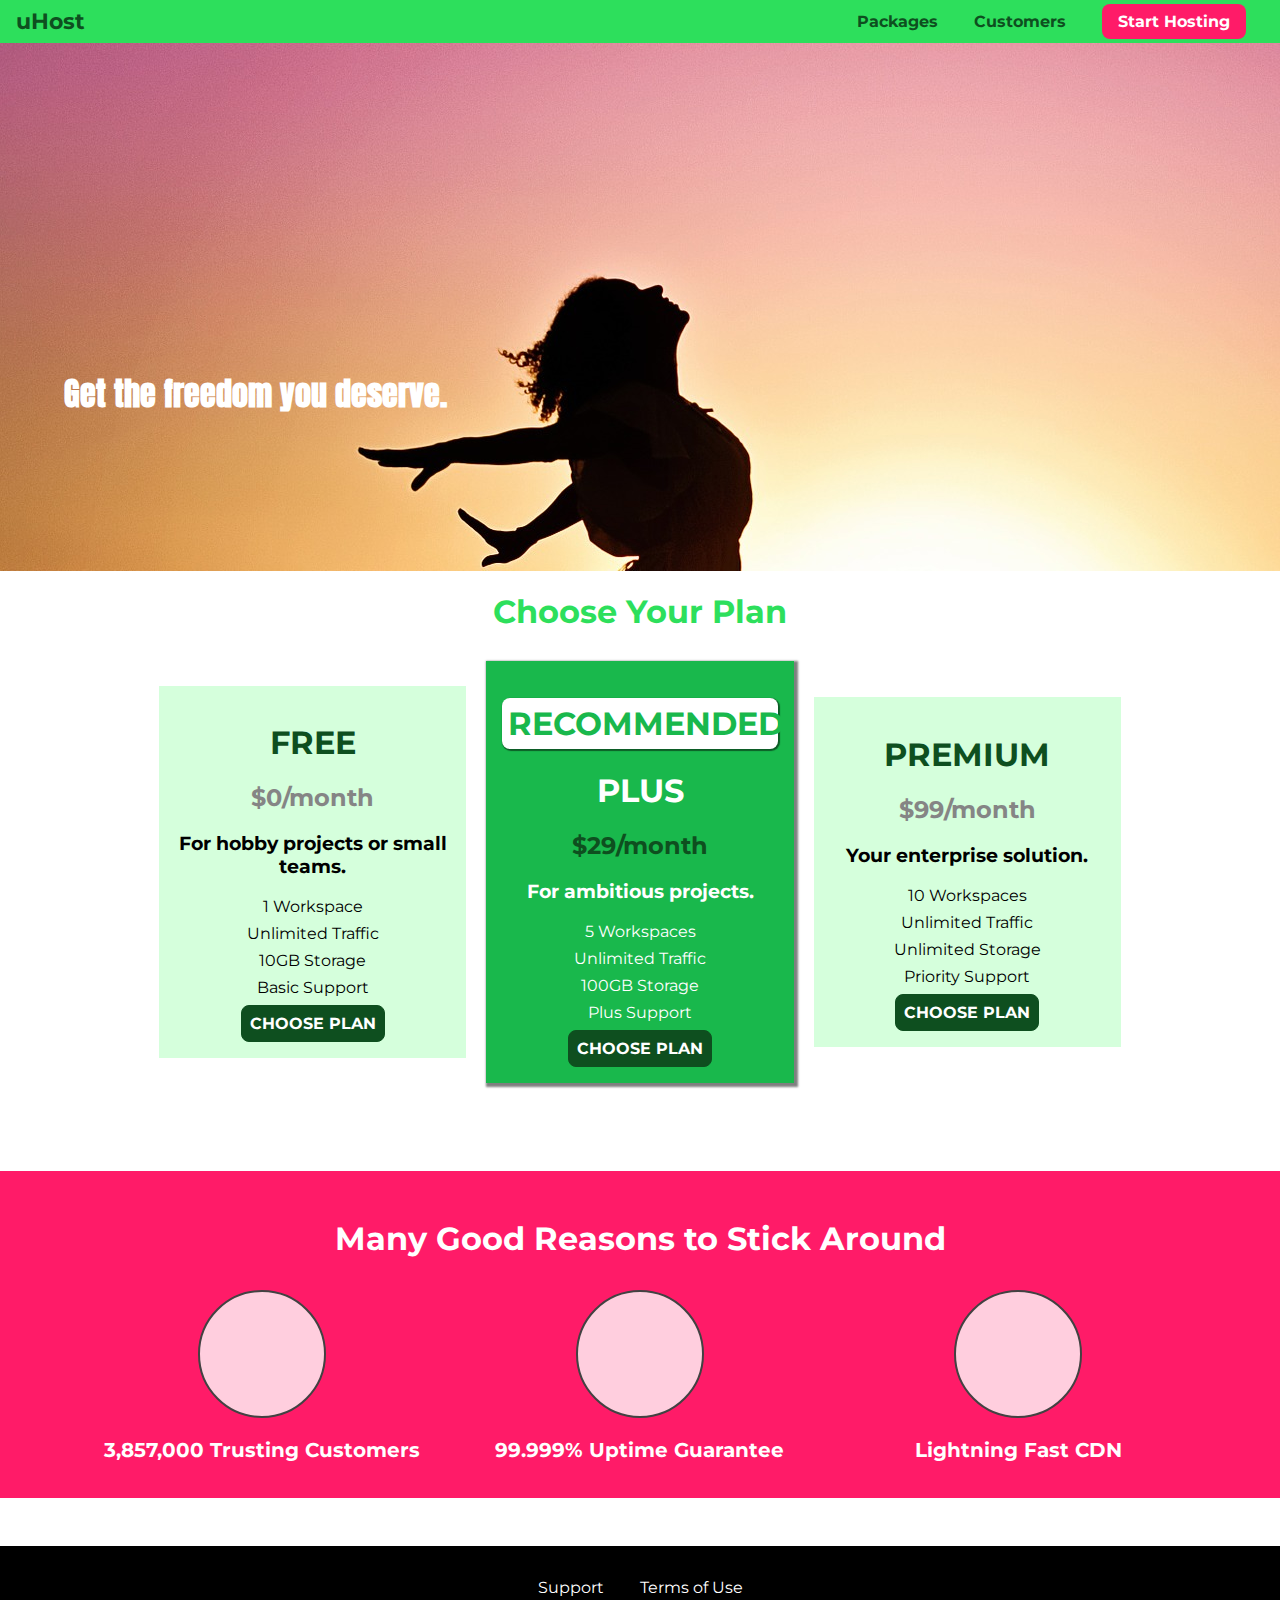
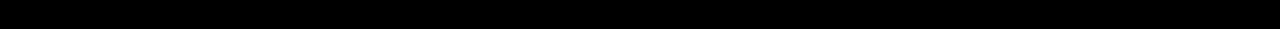
==== index.html @ 998835f2 "Initial Commit" ====
<!DOCTYPE html>
<html lang="en">

<head>
    <meta charset="UTF-8">
    <meta http-equiv="X-UA-Compatible" content="ie=edge">
    <title>uHost</title>
    <link rel="shortcut icon" href="favicon.png">
    <link href="https://fonts.googleapis.com/css?family=Anton" rel="stylesheet">
    <link href="https://fonts.googleapis.com/css?family=Montserrat:400,700" rel="stylesheet">
    <link rel="stylesheet" href="shared.css">
    <link rel="stylesheet" href="main.css">
</head>

<body>
    <header class="main-header">
        <div class="main-header-brand">
            <a href="index.html" class="main-header-brand__link">
                uHost
            </a>
        </div>
        <nav class="main-nav">
            <ul class="main-nav__items">
                <li class="main-nav__item">
                    <a href="packages/index.html" class="main-nav-item__link">Packages</a>
                </li>
                <li class="main-nav__item">
                    <a href="customers/index.html" class="main-nav-item__link">Customers</a>
                </li>
                <li class="main-nav__item main-nav__item--cta">
                    <a href="start-hosting/index.html" class="main-nav-item__link">Start Hosting</a>
                </li>
            </ul>
        </nav>
    </header>
    <main>
        <section id="product-overview">
            <h1>Get the freedom you deserve.</h1>
        </section>
        <section id="plans">
                <h1 class="section-title">Choose Your Plan</h1>
                <div class="plan-list">
                    <article class="plan">
                        <h1 class="plan__title">FREE</h1>
                        <h2 class="plan__price">$0/month</h2>
                        <h3>For hobby projects or small teams.</h3>
                        <ul class="plan__features">
                            <li>1 Workspace</li>
                            <li>Unlimited Traffic</li>
                            <li>10GB Storage</li>
                            <li>Basic Support</li>
                        </ul>
                        <div>
                            <button class="button">CHOOSE PLAN</button>
                        </div>
                    </article>
                    <article class="plan plan--highlighted">
                        <h1 class="plan__annotation">RECOMMENDED</h1>
                        <h1 class="plan__title">PLUS</h1>
                        <h2 class="plan__price">$29/month</h2>
                        <h3>For ambitious projects.</h3>
                        <ul class="plan__features">
                            <li>5 Workspaces</li>
                            <li>Unlimited Traffic</li>
                            <li>100GB Storage</li>
                            <li>Plus Support</li>
                        </ul>
                        <div>
                            <button class="button">CHOOSE PLAN</button>
                        </div>
                    </article>
                    <article class="plan">
                        <h1 class="plan__title">PREMIUM</h1>
                        <h2 class="plan__price">$99/month</h2>
                        <h3>Your enterprise solution.</h3>
                        <ul class="plan__features">
                            <li>10 Workspaces</li>
                            <li>Unlimited Traffic</li>
                            <li>Unlimited Storage</li>
                            <li>Priority Support</li>
                        </ul>
                        <div>
                            <button class="button">CHOOSE PLAN</button>
                        </div>
                    </article>
                </div>
        </section>
        <section id="key-features">
            <h1 class="section-title">Many Good Reasons to Stick Around</h1>
            <ul class="key-features__list">
                <li class="key-feature">
                    <div class="key-feature__image">

                    </div>
                    <p class="key-feature_description">3,857,000 Trusting Customers</p>
                </li>
                <li class="key-feature">
                    <div class="key-feature__image">

                    </div>
                    <p class="key-feature_description">99.999% Uptime Guarantee</p>
                </li>
                <li class="key-feature">
                    <div class="key-feature__image">

                    </div>
                    <p class="key-feature_description">Lightning Fast CDN</p>
                </li>
            </ul>
        </section>
    </main>
    <footer class="main-footer">
        <nav>
            <ul class="main-footer__links">
                <li class="main-footer__link">
                    <a href="#">Support</a>
                </li>
                <li class="main-footer__link">
                    <a href="#">Terms of Use</a>
                </li>
            </ul>
        </nav>
    </footer>
</body>

</html>
---- shared.css ----
* {
    box-sizing: border-box;
}
body {
    font-family: 'Montserrat', sans-serif;
    margin: 0px;
}

.main-header {
    width: 100%;
    padding: 8px 16px;
    background: #2ddf5c;
    position: fixed;
    top: 0;
    z-index: 1;
}

.main-nav__item {
    display: inline-block;
    margin: 0px 16px;
}

.main-nav-item__link {
    color: #0e4f1f;
    font-weight: bold;
    text-decoration: none;
    padding: 3px 0;
}

.main-nav-item__link:hover {
    color: #ffffff;
    border-bottom: 3px solid #ffffff;
}

.main-nav-item__link:active {
    color: #996969;
}

.main-nav__item--cta a {
    color: #ffffff;
    background: #ff1b68;
    padding: 8px 16px;
    border-radius: 8px;
}

.main-nav__item--cta a:hover {
    color: #ff1b68;
    background: #ffffff;
    padding: 8px 16px;
    border-radius: 8px;
    border: none;
}

.main-nav__items {
    padding: 0px;
    margin: 0px;
}

.main-header-brand {
    display: inline-block;
    vertical-align: middle;
}

.main-header-brand__link {
    color: #0e4f1f;
    text-decoration: none;
    font-weight: bold;
    font-size: 22px;
}

.main-nav{
    display: inline-block;
    text-align: right;
    width: calc(100% - 75px);
    vertical-align: middle;
}

.button {
    background: #0e4f1f;
    color: #ffffff;
    font: inherit;
    border: 1.5px solid #0e4f1f;
    padding: 8px;
    border-radius: 8px;
    font-weight: bold;
    cursor: pointer;
}

.plan__features,
.key-features__list,
.main-footer__links {
    list-style: none;
    padding: 0;
    margin: 0;
}

.button:hover,
.button:active {
    background: #ffffff;
    color: #0e4f1f;
}

.button:focus {
    outline: none;
}

.main-footer {
    background: #000000;
    padding: 32px;
    margin-top: 48px;
}

.main-footer__links {
    text-align: center;
}

.main-footer__link {
    display: inline-block;
    margin: 0 16px;
    /* width: calc(100% / 2 - 40px); */
}

.main-footer__link a {
    text-decoration: none;
    color: #ffffff;
}

.main-footer__link a:hover,
.main-footer__link a:active {
    color: #cccccc;
}
---- main.css ----
#product-overview {
    background: url("freedom.jpg");
    padding: 10px;
    height: 528px;
    margin-top: 43px;
    position: relative;
}

#product-overview h1 {
    color: #ffffff;
    font-family: 'Anton', sans-serif;
    position: absolute;
    bottom: 25%;
    left: 5%
}

.section-title {
    color: #2ddf5c;
    text-align: center;
}

.plan-list {
    width: 80%;
    margin: auto;
    text-align: center;
}

.plan {
    background: #d5ffdc;
    text-align: center;
    padding: 16px;
    margin: 8px;
    display: inline-block;
    width: 30%;
    vertical-align: middle;
}

.plan--highlighted {
    background: #19b84c;
    color: #ffffff;
    box-shadow: 2px 2px 2px 2px rgba(0, 0, 0, 0.5);
}

.plan__annotation {
    color: #19b84c;
    background: #ffffff;
    padding: 6px;
    box-shadow: 1px 1px 1px 1px rgba(0, 0, 0, 0.5);
    border-radius: 8px;
}

.plan__title {
    color: #0e4f1f;
}

.plan__price {
    color: #858585;
}

.plan--highlighted .plan__title {
    color: #ffffff;
}

.plan--highlighted .plan__price {
    color: #0e4f1f;
}

.plan__features li {
    margin: 8px 0;
}

#key-features {
    background: #ff1b68;
    margin-top: 80px;
    padding: 16px;
}

#key-features .section-title {
    color: #ffffff;
    margin: 32px;
}

.key-features__list {
    text-align: center;
}

.key-feature {
    display: inline-block;
    width: 30%;
    vertical-align: top;
}

.key-feature_description {
    text-align: center;
    color: #ffffff;
    font-size: 20px;
    font-weight: bold;
}

.key-feature__image {
    width: 128px;
    height: 128px;
    text-align: center;
    /* background: #ffffff; */
    background: #ffcede;
    border-radius: 50%;
    /* border: 2px solid #858585; */
    border: 2px solid #424242;
    margin: 0 auto;
}
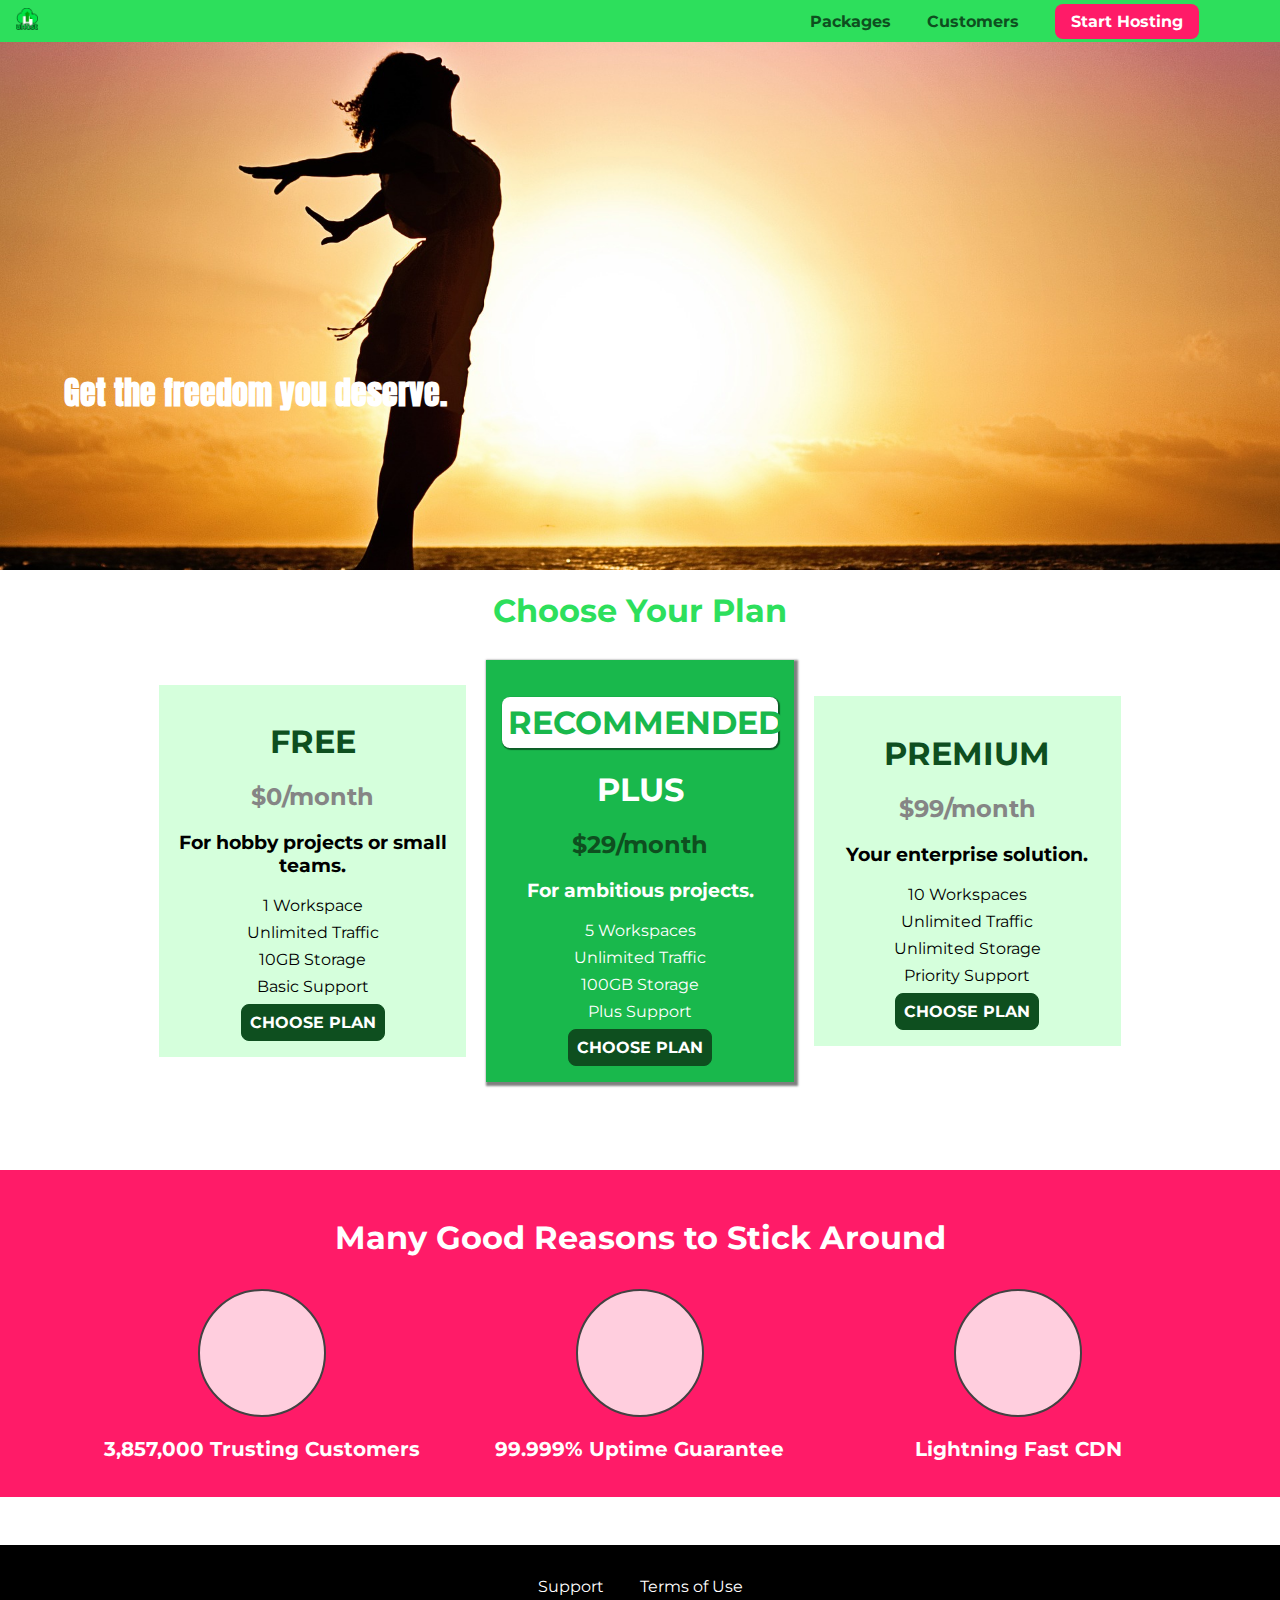
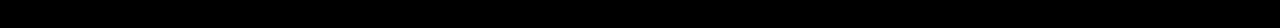
==== commit d08c4d97: "Adding Customers page" ====
--- a/index.html
+++ b/index.html
@@ -16,7 +16,7 @@
     <header class="main-header">
         <div class="main-header-brand">
             <a href="index.html" class="main-header-brand__link">
-                uHost
+                <img src="images/uhost-icon.png" alt="uHost - Your favorite hosting company"/>
             </a>
         </div>
         <nav class="main-nav">
--- a/shared.css
+++ b/shared.css
@@ -66,6 +66,12 @@
     text-decoration: none;
     font-weight: bold;
     font-size: 22px;
+    height: 22px;
+    display: inline-block;
+}
+
+.main-header-brand__link img {
+    height: 100%;
 }
 
 .main-nav{
--- a/main.css
+++ b/main.css
@@ -1,8 +1,8 @@
 #product-overview {
-    background: url("freedom.jpg");
+    background: url("images/freedom.jpg") left 10% bottom 55%/cover no-repeat border-box;
     padding: 10px;
     height: 528px;
-    margin-top: 43px;
+    margin-top: 42px;
     position: relative;
 }
 
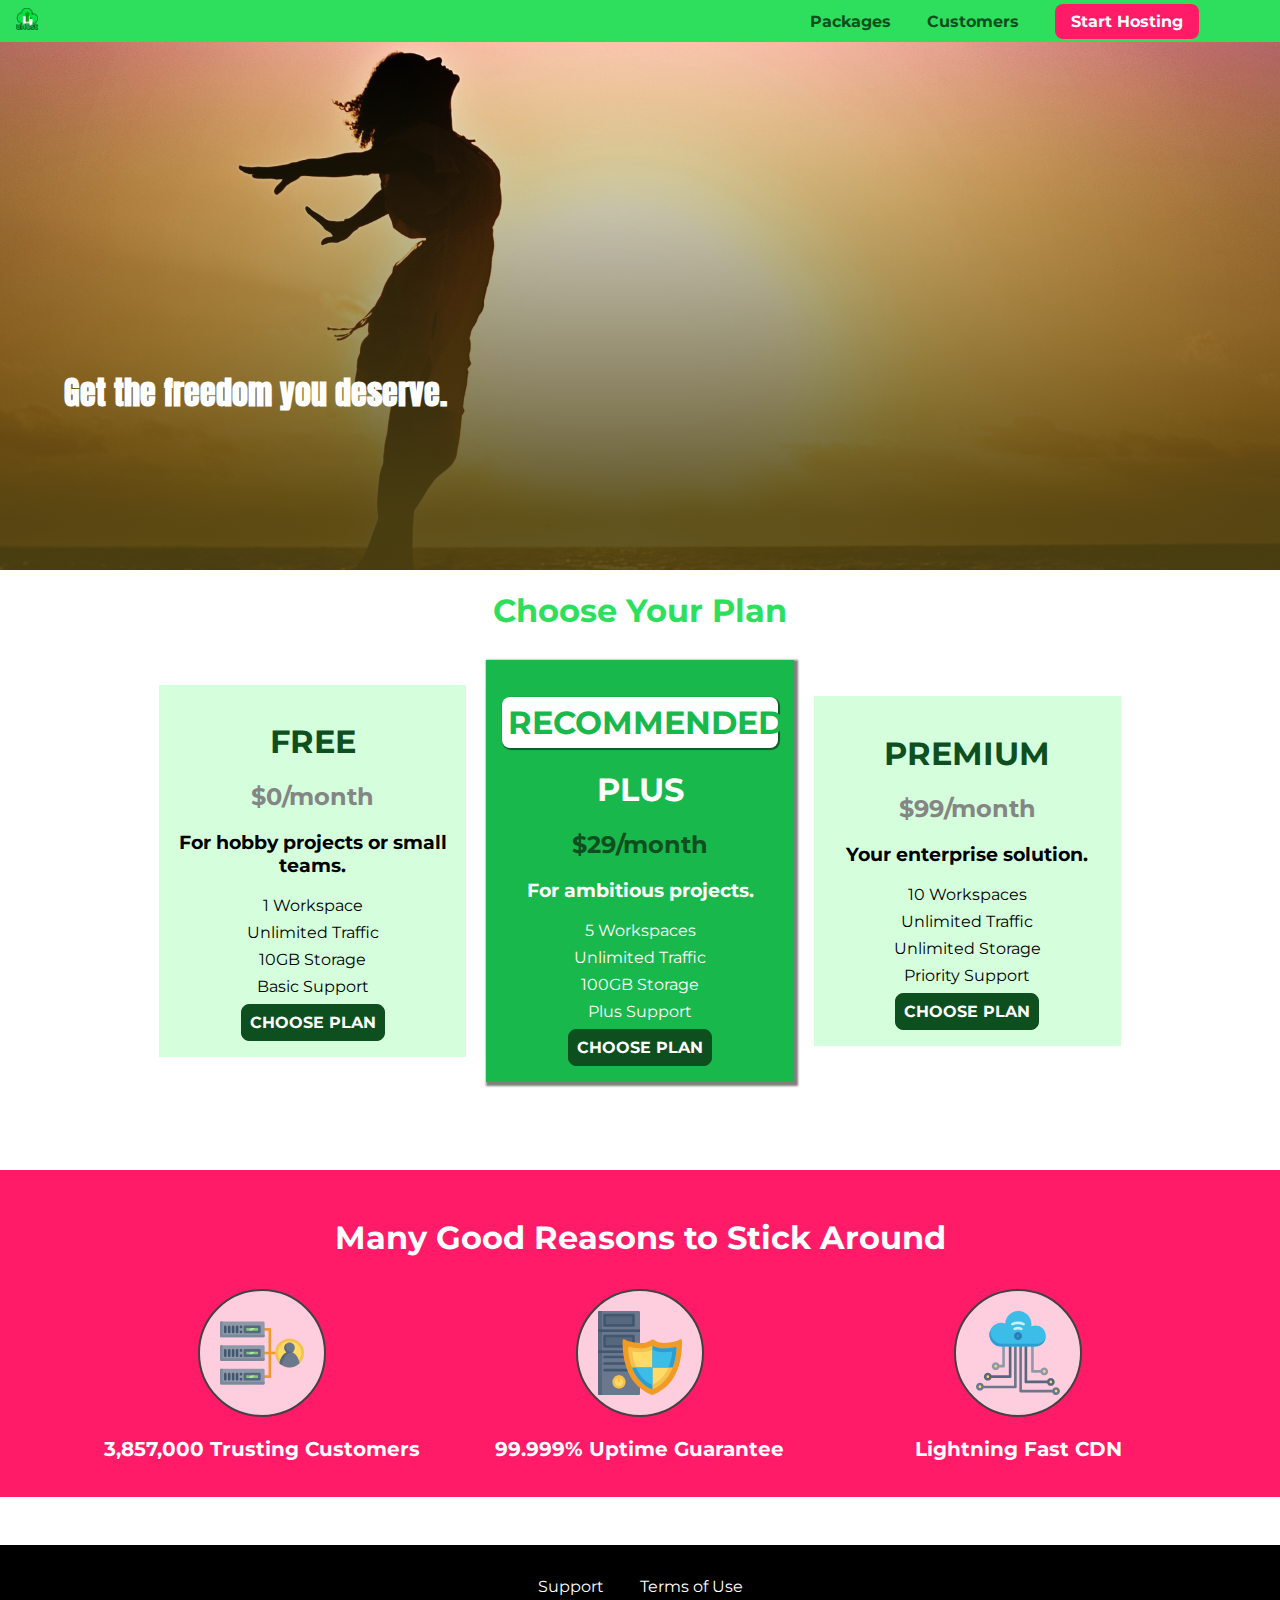
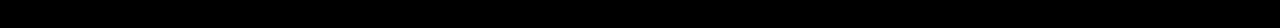
==== commit 9cc6bf10: "Adding gradients, filters & SVG" ====
--- a/index.html
+++ b/index.html
@@ -90,19 +90,184 @@
             <ul class="key-features__list">
                 <li class="key-feature">
                     <div class="key-feature__image">
-
+                        <svg viewBox="0 0 512 512">
+                            <path style="fill:#F09B24;" d="M344,248h-32V112c0-4.418-3.582-8-8-8h-40c-4.418,0-8,3.582-8,8s3.582,8,8,8h32v128h-32  c-4.418,0-8,3.582-8,8s3.582,8,8,8h32v128h-32c-4.418,0-8,3.582-8,8s3.582,8,8,8h40c4.418,0,8-3.582,8-8V264h32c4.418,0,8-3.582,8-8  S348.418,248,344,248z"
+                            />
+                            <path style="fill:#8E9AA9;" d="M264,64H8c-4.418,0-8,3.582-8,8v80c0,4.418,3.582,8,8,8h256c4.418,0,8-3.582,8-8V72  C272,67.582,268.418,64,264,64z"
+                            />
+                            <path style="fill:#7C899B;" d="M24,144c-4.418,0-8-3.582-8-8V64H8c-4.418,0-8,3.582-8,8v80c0,4.418,3.582,8,8,8h256  c4.418,0,8-3.582,8-8v-8H24z"
+                            />
+                            <rect x="152" y="96" style="fill:#B8E3A8;" width="88" height="32" />
+                            <g>
+                                <polygon style="fill:#7EC97D;" points="152,96 152,128 166,128 198,96  " />
+                                <polygon style="fill:#7EC97D;" points="220,96 188,128 240,128 240,96  " />
+                            </g>
+                            <path style="fill:#56677E;" d="M240,136h-88c-4.418,0-8-3.582-8-8V96c0-4.418,3.582-8,8-8h88c4.418,0,8,3.582,8,8v32  C248,132.418,244.418,136,240,136z M160,120h72v-16h-72V120z"
+                            />
+                            <g>
+                                <path style="fill:#435670;" d="M32,136c-4.418,0-8-3.582-8-8V96c0-4.418,3.582-8,8-8s8,3.582,8,8v32C40,132.418,36.418,136,32,136z   "
+                                />
+                                <path style="fill:#435670;" d="M56,136c-4.418,0-8-3.582-8-8V96c0-4.418,3.582-8,8-8s8,3.582,8,8v32C64,132.418,60.418,136,56,136z   "
+                                />
+                                <path style="fill:#435670;" d="M80,136c-4.418,0-8-3.582-8-8V96c0-4.418,3.582-8,8-8s8,3.582,8,8v32C88,132.418,84.418,136,80,136z   "
+                                />
+                                <path style="fill:#435670;" d="M104,136c-4.418,0-8-3.582-8-8V96c0-4.418,3.582-8,8-8s8,3.582,8,8v32   C112,132.418,108.418,136,104,136z"
+                                />
+                                <path style="fill:#435670;" d="M128,105c-4.418,0-8-3.582-8-8v-1c0-4.418,3.582-8,8-8s8,3.582,8,8v1   C136,101.418,132.418,105,128,105z"
+                                />
+                                <path style="fill:#435670;" d="M128,136c-4.418,0-8-3.582-8-8v-1c0-4.418,3.582-8,8-8s8,3.582,8,8v1   C136,132.418,132.418,136,128,136z"
+                                />
+                            </g>
+                            <path style="fill:#8E9AA9;" d="M264,208H8c-4.418,0-8,3.582-8,8v80c0,4.418,3.582,8,8,8h256c4.418,0,8-3.582,8-8v-80  C272,211.582,268.418,208,264,208z"
+                            />
+                            <path style="fill:#7C899B;" d="M24,288c-4.418,0-8-3.582-8-8v-72H8c-4.418,0-8,3.582-8,8v80c0,4.418,3.582,8,8,8h256  c4.418,0,8-3.582,8-8v-8H24z"
+                            />
+                            <rect x="152" y="240" style="fill:#B8E3A8;" width="88" height="32" />
+                            <g>
+                                <polygon style="fill:#7EC97D;" points="152,240 152,272 166,272 198,240  " />
+                                <polygon style="fill:#7EC97D;" points="220,240 188,272 240,272 240,240  " />
+                            </g>
+                            <path style="fill:#56677E;" d="M240,280h-88c-4.418,0-8-3.582-8-8v-32c0-4.418,3.582-8,8-8h88c4.418,0,8,3.582,8,8v32  C248,276.418,244.418,280,240,280z M160,264h72v-16h-72V264z"
+                            />
+                            <g>
+                                <path style="fill:#435670;" d="M32,280c-4.418,0-8-3.582-8-8v-32c0-4.418,3.582-8,8-8s8,3.582,8,8v32C40,276.418,36.418,280,32,280   z"
+                                />
+                                <path style="fill:#435670;" d="M56,280c-4.418,0-8-3.582-8-8v-32c0-4.418,3.582-8,8-8s8,3.582,8,8v32C64,276.418,60.418,280,56,280   z"
+                                />
+                                <path style="fill:#435670;" d="M80,280c-4.418,0-8-3.582-8-8v-32c0-4.418,3.582-8,8-8s8,3.582,8,8v32C88,276.418,84.418,280,80,280   z"
+                                />
+                                <path style="fill:#435670;" d="M104,280c-4.418,0-8-3.582-8-8v-32c0-4.418,3.582-8,8-8s8,3.582,8,8v32   C112,276.418,108.418,280,104,280z"
+                                />
+                                <path style="fill:#435670;" d="M128,249c-4.418,0-8-3.582-8-8v-1c0-4.418,3.582-8,8-8s8,3.582,8,8v1   C136,245.418,132.418,249,128,249z"
+                                />
+                                <path style="fill:#435670;" d="M128,280c-4.418,0-8-3.582-8-8v-1c0-4.418,3.582-8,8-8s8,3.582,8,8v1   C136,276.418,132.418,280,128,280z"
+                                />
+                            </g>
+                            <path style="fill:#8E9AA9;" d="M264,352H8c-4.418,0-8,3.582-8,8v80c0,4.418,3.582,8,8,8h256c4.418,0,8-3.582,8-8v-80  C272,355.582,268.418,352,264,352z"
+                            />
+                            <path style="fill:#7C899B;" d="M24,432c-4.418,0-8-3.582-8-8v-72H8c-4.418,0-8,3.582-8,8v80c0,4.418,3.582,8,8,8h256  c4.418,0,8-3.582,8-8v-8H24z"
+                            />
+                            <rect x="152" y="384" style="fill:#B8E3A8;" width="88" height="32" />
+                            <g>
+                                <polygon style="fill:#7EC97D;" points="152,384 152,416 166,416 198,384  " />
+                                <polygon style="fill:#7EC97D;" points="220,384 188,416 240,416 240,384  " />
+                            </g>
+                            <path style="fill:#56677E;" d="M240,424h-88c-4.418,0-8-3.582-8-8v-32c0-4.418,3.582-8,8-8h88c4.418,0,8,3.582,8,8v32  C248,420.418,244.418,424,240,424z M160,408h72v-16h-72V408z"
+                            />
+                            <g>
+                                <path style="fill:#435670;" d="M32,424c-4.418,0-8-3.582-8-8v-32c0-4.418,3.582-8,8-8s8,3.582,8,8v32C40,420.418,36.418,424,32,424   z"
+                                />
+                                <path style="fill:#435670;" d="M56,424c-4.418,0-8-3.582-8-8v-32c0-4.418,3.582-8,8-8s8,3.582,8,8v32C64,420.418,60.418,424,56,424   z"
+                                />
+                                <path style="fill:#435670;" d="M80,424c-4.418,0-8-3.582-8-8v-32c0-4.418,3.582-8,8-8s8,3.582,8,8v32C88,420.418,84.418,424,80,424   z"
+                                />
+                                <path style="fill:#435670;" d="M104,424c-4.418,0-8-3.582-8-8v-32c0-4.418,3.582-8,8-8s8,3.582,8,8v32   C112,420.418,108.418,424,104,424z"
+                                />
+                                <path style="fill:#435670;" d="M128,393c-4.418,0-8-3.582-8-8v-1c0-4.418,3.582-8,8-8s8,3.582,8,8v1   C136,389.418,132.418,393,128,393z"
+                                />
+                                <path style="fill:#435670;" d="M128,424c-4.418,0-8-3.582-8-8v-1c0-4.418,3.582-8,8-8s8,3.582,8,8v1   C136,420.418,132.418,424,128,424z"
+                                />
+                            </g>
+                            <path style="fill:#F7C14D;" d="M424,168c-48.523,0-88,39.477-88,88s39.477,88,88,88s88-39.477,88-88S472.523,168,424,168z" />
+                            <path style="fill:#FFDB66;" d="M424,184c-39.701,0-72,32.299-72,72s32.299,72,72,72s72-32.299,72-72S463.701,184,424,184z" />
+                            <path style="fill:#69788D;" d="M484.893,314.16C476.393,274.588,451.922,248,424,248s-52.393,26.588-60.893,66.16  c-0.605,2.82,0.354,5.749,2.511,7.664C381.731,336.124,402.465,344,424,344s42.269-7.876,58.381-22.176  C484.539,319.909,485.498,316.98,484.893,314.16z"
+                            />
+                            <path style="fill:#56677E;" d="M434.053,249.171C430.768,248.403,427.411,248,424,248c-27.922,0-52.393,26.588-60.893,66.16  c-0.605,2.82,0.354,5.749,2.511,7.664c3.383,3.002,6.979,5.703,10.734,8.125C384.904,286.243,407.373,255.378,434.053,249.171z"
+                            />
+                            <path style="fill:#69788D;" d="M424,192c-17.645,0-32,14.355-32,32s14.355,32,32,32s32-14.355,32-32S441.645,192,424,192z" />
+                            <path style="fill:#56677E;" d="M432,248c-17.645,0-32-14.355-32-32c0-6.783,2.128-13.076,5.742-18.258  C397.444,203.53,392,213.138,392,224c0,17.645,14.355,32,32,32c10.862,0,20.471-5.444,26.258-13.742  C445.076,245.872,438.783,248,432,248z"
+                            />
+
+                        </svg>
                     </div>
                     <p class="key-feature_description">3,857,000 Trusting Customers</p>
                 </li>
                 <li class="key-feature">
                     <div class="key-feature__image">
-
+                        <svg viewBox="0 0 512 512">
+                            <path style="fill:#69788D;" d="M248,0H8C3.582,0,0,3.582,0,8v496c0,4.418,3.582,8,8,8h240c4.418,0,8-3.582,8-8V8  C256,3.582,252.418,0,248,0z"
+                            />
+                            <path style="fill:#56677E;" d="M24,504V8c0-4.418,3.582-8,8-8H8C3.582,0,0,3.582,0,8v496c0,4.418,3.582,8,8,8h24  C27.582,512,24,508.418,24,504z"
+                            />
+                            <g>
+                                <rect x="0" y="112" style="fill:#435670;" width="256" height="16" />
+                                <rect x="0" y="240" style="fill:#435670;" width="256" height="16" />
+                            </g>
+                            <path style="fill:#F7C14D;" d="M128,392c-22.056,0-40,17.944-40,40s17.944,40,40,40s40-17.944,40-40S150.056,392,128,392z" />
+                            <path style="fill:#FFDB66;" d="M128,408c-13.233,0-24,10.767-24,24s10.767,24,24,24s24-10.767,24-24S141.233,408,128,408z" />
+                            <path style="fill:#F7C14D;" d="M128,392c-2.739,0-5.414,0.278-8,0.805V424c0,4.418,3.582,8,8,8c4.418,0,8-3.582,8-8v-31.195  C133.414,392.278,130.739,392,128,392z"
+                            />
+                            <g>
+                                <path style="fill:#435670;" d="M216,288H40c-4.418,0-8-3.582-8-8s3.582-8,8-8h176c4.418,0,8,3.582,8,8S220.418,288,216,288z"
+                                />
+                                <path style="fill:#435670;" d="M216,328H40c-4.418,0-8-3.582-8-8s3.582-8,8-8h176c4.418,0,8,3.582,8,8S220.418,328,216,328z"
+                                />
+                                <path style="fill:#435670;" d="M216,368H40c-4.418,0-8-3.582-8-8s3.582-8,8-8h176c4.418,0,8,3.582,8,8S220.418,368,216,368z"
+                                />
+                                <path style="fill:#435670;" d="M216,16H40c-4.418,0-8,3.582-8,8v64c0,4.418,3.582,8,8,8h176c4.418,0,8-3.582,8-8V24   C224,19.582,220.418,16,216,16z"
+                                />
+                            </g>
+                            <rect x="48" y="32" style="fill:#56677E;" width="160" height="48" />
+                            <path style="fill:#435670;" d="M216,144H40c-4.418,0-8,3.582-8,8v64c0,4.418,3.582,8,8,8h176c4.418,0,8-3.582,8-8v-64  C224,147.582,220.418,144,216,144z"
+                            />
+                            <rect x="48" y="160" style="fill:#56677E;" width="160" height="48" />
+                            <path style="fill:#F09B24;" d="M511.747,180.237c-0.194-6.537-8.107-10.107-13.135-5.894c-5.6,4.693-42.904,21.282-98.514,21.282  c-33.45,0-64.625-20.999-64.929-21.206c-2.9-1.991-6.764-1.85-9.512,0.346c-2.677,2.135-27.201,20.86-63.793,20.86  c-55.607,0-92.914-16.589-98.515-21.282c-5.028-4.211-12.941-0.645-13.135,5.894c-1.634,54.834,4.655,105.941,18.693,151.903  c12.096,39.604,29.759,74.047,52.497,102.373c27.538,34.304,62.743,59.882,104.66,76.045c3.069,1.918,6.757,1.921,9.83,0  c41.917-16.163,77.122-41.741,104.66-76.045c22.738-28.326,40.401-62.77,52.497-102.373  C507.092,286.179,513.381,235.071,511.747,180.237z"
+                            />
+                            <path style="fill:#F7C14D;" d="M476.21,221.226c-1.953-1.631-4.568-2.235-7.036-1.628c-21.686,5.327-44.926,8.028-69.075,8.028  c-25.926,0-49.633-8.975-64.955-16.504c-2.307-1.134-5.016-1.091-7.284,0.116c-14.059,7.477-36.919,16.388-65.994,16.388  c-24.153,0-47.394-2.701-69.075-8.028c-5.155-1.268-10.221,2.966-9.894,8.261c2.077,33.693,7.668,65.635,16.616,94.935  c22.774,74.565,66.139,126.334,128.888,153.868c2.032,0.891,4.397,0.891,6.43,0c61.777-27.107,104.716-78.876,127.62-153.868  c8.948-29.3,14.539-61.241,16.616-94.935C479.224,225.319,478.163,222.856,476.21,221.226z"
+                            />
+                            <path style="fill:#FFDB66;" d="M331.609,451.727c-52.604-25.289-89.304-70.987-109.144-135.944  c-6.532-21.39-11.162-44.336-13.82-68.447c17.133,2.852,34.952,4.291,53.22,4.291c29.394,0,53.376-7.793,69.978-15.561  c17.44,7.736,41.656,15.561,68.256,15.561c18.267,0,36.085-1.439,53.219-4.291c-2.659,24.112-7.288,47.06-13.82,68.448  C419.545,381.108,383.27,426.805,331.609,451.727z"
+                            />
+                            <g>
+                                <path style="fill:#2C9DD4;" d="M479.066,227.858c0.157-2.539-0.903-5.002-2.856-6.633s-4.568-2.235-7.036-1.628   c-21.686,5.327-44.926,8.028-69.075,8.028c-25.926,0-49.633-8.975-64.955-16.504c-1.057-0.52-2.2-0.78-3.345-0.806l-0.072,133.351   h123.601c2.556-6.746,4.933-13.702,7.123-20.874C471.398,293.493,476.989,261.552,479.066,227.858z"
+                                />
+                                <path style="fill:#2C9DD4;" d="M206.658,343.667c24.153,63.42,65.028,108.108,121.743,132.995c1.031,0.452,2.147,0.673,3.263,0.666   l0.063-133.661H206.658z"
+                                />
+                            </g>
+                            <g>
+                                <path style="fill:#3CBDE8;" d="M439.497,315.783c6.532-21.389,11.161-44.336,13.82-68.448c-17.134,2.852-34.952,4.291-53.219,4.291   c-26.6,0-50.815-7.824-68.256-15.561l-0.116,107.601h97.758C433.179,334.807,436.524,325.518,439.497,315.783z"
+                                />
+                                <path style="fill:#3CBDE8;" d="M232.523,343.667c21.144,50.298,54.363,86.56,99.087,108.06l0.117-108.06H232.523z" />
+                            </g>
+                        </svg>
                     </div>
                     <p class="key-feature_description">99.999% Uptime Guarantee</p>
                 </li>
                 <li class="key-feature">
                     <div class="key-feature__image">
-
+                        <svg viewBox="0 0 512 512">
+                            <path style="fill:#8E9AA9;" d="M168,200c-4.418,0-8,3.582-8,8v120h-17.376c-3.302-9.311-12.194-16-22.624-16  c-13.234,0-24,10.767-24,24s10.766,24,24,24c10.429,0,19.321-6.689,22.624-16H168c4.418,0,8-3.582,8-8V208  C176,203.582,172.418,200,168,200z"
+                            />
+                            <path style="fill:#FFDB66;" d="M120,328c-4.411,0-8,3.589-8,8s3.589,8,8,8s8-3.589,8-8S124.411,328,120,328z" />
+                            <path style="fill:#56677E;" d="M208,200c-4.418,0-8,3.582-8,8v184H94.624C91.322,382.689,82.43,376,72,376  c-13.234,0-24,10.767-24,24s10.766,24,24,24c10.429,0,19.321-6.689,22.624-16H208c4.418,0,8-3.582,8-8V208  C216,203.582,212.418,200,208,200z"
+                            />
+                            <path style="fill:#FFDB66;" d="M72,392c-4.411,0-8,3.589-8,8s3.589,8,8,8s8-3.589,8-8S76.411,392,72,392z" />
+                            <path style="fill:#69788D;" d="M240,208c-4.418,0-8,3.582-8,8v239H47.24c-2.671-10.34-12.078-18-23.24-18c-13.234,0-24,10.767-24,24  s10.766,24,24,24c9.666,0,18.009-5.747,21.809-14H240c4.418,0,8-3.582,8-8V216C248,211.582,244.418,208,240,208z"
+                            />
+                            <path style="fill:#FFDB66;" d="M24,453c-4.411,0-8,3.589-8,8s3.589,8,8,8s8-3.589,8-8S28.411,453,24,453z" />
+                            <path style="fill:#69788D;" d="M488,464c-10.429,0-19.321,6.689-22.624,16H280V208c0-4.418-3.582-8-8-8s-8,3.582-8,8v280  c0,4.418,3.582,8,8,8h193.376c3.302,9.311,12.194,16,22.624,16c13.234,0,24-10.767,24-24S501.234,464,488,464z"
+                            />
+                            <path style="fill:#FFDB66;" d="M488,480c-4.411,0-8,3.589-8,8s3.589,8,8,8s8-3.589,8-8S492.411,480,488,480z" />
+                            <path style="fill:#56677E;" d="M456,408c-10.429,0-19.321,6.689-22.624,16H312V208c0-4.418-3.582-8-8-8s-8,3.582-8,8v224  c0,4.418,3.582,8,8,8h129.376c3.302,9.311,12.194,16,22.624,16c13.234,0,24-10.767,24-24S469.234,408,456,408z"
+                            />
+                            <path style="fill:#FFDB66;" d="M456,424c-4.411,0-8,3.589-8,8s3.589,8,8,8s8-3.589,8-8S460.411,424,456,424z" />
+                            <path style="fill:#8E9AA9;" d="M416,344c-10.429,0-19.321,6.689-22.624,16H352V208c0-4.418-3.582-8-8-8s-8,3.582-8,8v160  c0,4.418,3.582,8,8,8h49.376c3.302,9.311,12.194,16,22.624,16c13.234,0,24-10.767,24-24S429.234,344,416,344z"
+                            />
+                            <path style="fill:#FFDB66;" d="M416,360c-4.411,0-8,3.589-8,8s3.589,8,8,8s8-3.589,8-8S420.411,360,416,360z" />
+                            <path style="fill:#3CBDE8;" d="M362,88c-8.741,0-17.231,1.751-25.06,5.085C337.646,88.797,338,84.43,338,80  c0-44.112-35.888-80-80-80c-42.823,0-77.895,33.816-79.909,76.149C170.393,73.415,162.244,72,154,72c-39.701,0-72,32.299-72,72  s32.299,72,72,72h208c35.29,0,64-28.71,64-64S397.29,88,362,88z"
+                            />
+                            <path style="fill:#2C9DD4;" d="M368,200H160c-39.701,0-72-32.299-72-72c0-5.863,0.721-11.559,2.05-17.019  C84.918,120.88,82,132.102,82,144c0,39.701,32.299,72,72,72h208c30.389,0,55.88-21.296,62.379-49.743  C413.565,186.327,392.352,200,368,200z"
+                            />
+                            <path style="fill:#2A7DB5;" d="M256,128c-13.234,0-24,10.767-24,24s10.766,24,24,24c13.233,0,24-10.767,24-24S269.233,128,256,128z"
+                            />
+                            <path style="fill:#2C9DD4;" d="M256,144c-4.411,0-8,3.589-8,8s3.589,8,8,8c4.411,0,8-3.589,8-8S260.411,144,256,144z" />
+                            <g>
+                                <path style="fill:#C5F1FA;" d="M221.755,87.695c-2.994,0-5.864-1.688-7.233-4.572c-1.894-3.991-0.194-8.763,3.798-10.657   C230.157,66.849,242.834,64,256,64c13.166,0,25.844,2.849,37.68,8.466c3.992,1.895,5.692,6.666,3.798,10.657   s-6.666,5.692-10.657,3.798C277.144,82.328,266.774,80,256,80c-10.774,0-21.144,2.328-30.821,6.921   C224.072,87.446,222.904,87.695,221.755,87.695z"
+                                />
+                                <path style="fill:#C5F1FA;" d="M276.545,116.618c-1.148,0-2.316-0.249-3.424-0.774C267.745,113.293,261.985,112,256,112   c-5.985,0-11.745,1.293-17.121,3.844c-3.991,1.895-8.763,0.192-10.657-3.798c-1.894-3.992-0.193-8.764,3.798-10.657   C239.557,97.813,247.625,96,256,96c8.376,0,16.444,1.813,23.98,5.389c3.991,1.894,5.692,6.665,3.798,10.657   C282.41,114.93,279.539,116.618,276.545,116.618z"
+                                />
+                            </g>
+
+                        </svg>
                     </div>
                     <p class="key-feature_description">Lightning Fast CDN</p>
                 </li>
--- a/main.css
+++ b/main.css
@@ -1,5 +1,5 @@
 #product-overview {
-    background: url("images/freedom.jpg") left 10% bottom 55%/cover no-repeat border-box;
+    background: linear-gradient(to top, rgba(80, 68, 18, 0.9) 10%, transparent), url("images/freedom.jpg") left 10% bottom 55%/cover no-repeat border-box, #ff1b68;
     padding: 10px;
     height: 528px;
     margin-top: 42px;
@@ -107,4 +107,5 @@
     /* border: 2px solid #858585; */
     border: 2px solid #424242;
     margin: 0 auto;
+    padding: 20px;
 }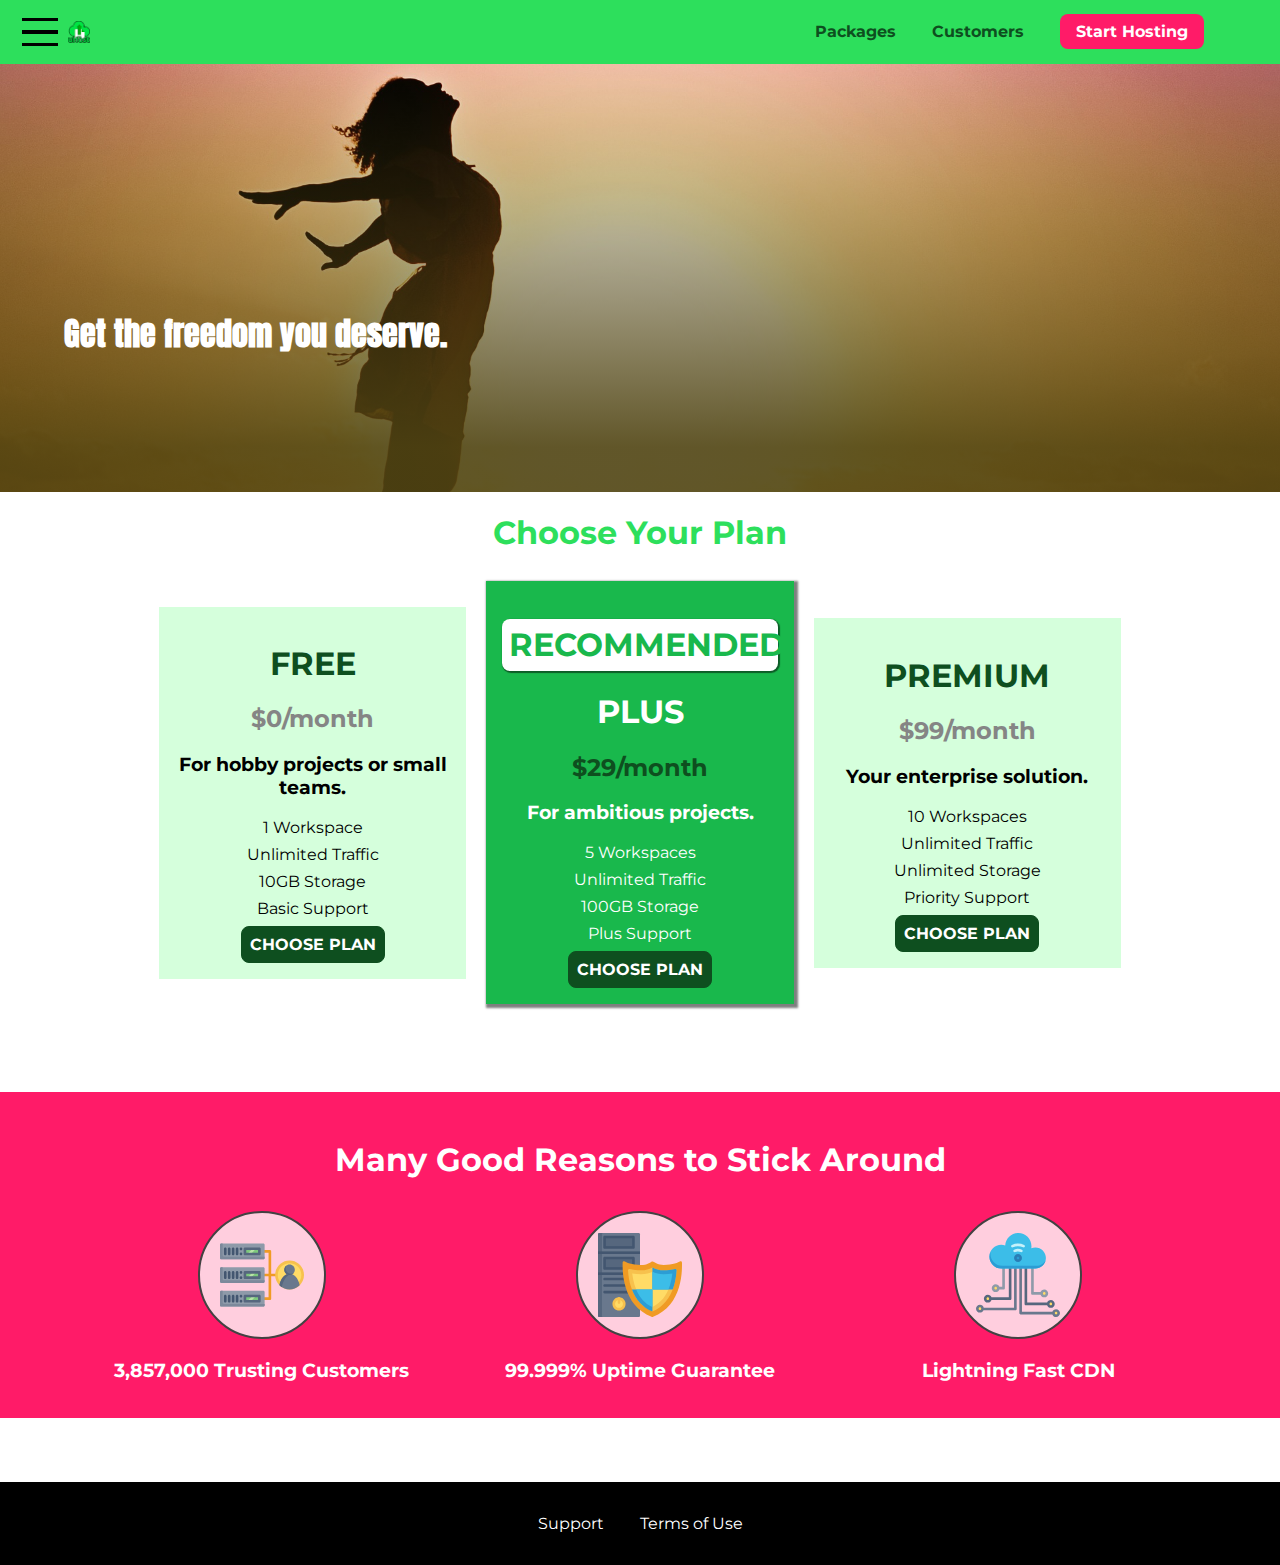
==== commit d73a55d6: "Switching from pixels into rem, adding backdrop, modal & mobile side menu with conjunction to JS con" ====
--- a/index.html
+++ b/index.html
@@ -13,8 +13,21 @@
 </head>
 
 <body>
+    <div class="backdrop"></div>
+    <div class="modal">
+            <h1 class="modal__title">Do you want to continue?</h1>
+            <div class="modal__actions">
+                <a href="start-hosting/index.html" class="modal__action">Yes!</a>
+                <button class="modal__action modal__action--negative" type="button">No!</button>
+            </div>
+        </div>
     <header class="main-header">
         <div class="main-header-brand">
+            <button class="toggle-button">
+                    <span class="toggle-button__bar"></span>
+                    <span class="toggle-button__bar"></span>
+                    <span class="toggle-button__bar"></span>
+            </button>
             <a href="index.html" class="main-header-brand__link">
                 <img src="images/uhost-icon.png" alt="uHost - Your favorite hosting company"/>
             </a>
@@ -33,6 +46,19 @@
             </ul>
         </nav>
     </header>
+    <nav class="mobile-nav">
+        <ul class="mobile-nav__items">
+            <li class="mobile-nav__item">
+                <a href="packages/index.html">Packages</a>
+            </li>
+            <li class="mobile-nav__item">
+                <a href="customers/index.html">Customers</a>
+            </li>
+            <li class="mobile-nav__item mobile-nav__item--cta">
+                <a href="start-hosting/index.html">Start Hosting</a>
+            </li>
+        </ul>
+    </nav>
     <main>
         <section id="product-overview">
             <h1>Get the freedom you deserve.</h1>
@@ -286,6 +312,7 @@
             </ul>
         </nav>
     </footer>
+    <script src="shared.js"></script>
 </body>
 
 </html>--- a/shared.css
+++ b/shared.css
@@ -6,9 +6,20 @@
     margin: 0px;
 }
 
+.backdrop {
+    position: fixed;
+    top: 0;
+    left: 0;
+    height: 100vh;
+    width: 100vw;
+    background: rgba(0, 0, 0, 0.5);
+    z-index: 100;
+    display: none;
+}
+
 .main-header {
     width: 100%;
-    padding: 8px 16px;
+    padding: 0.5rem 1rem;
     background: #2ddf5c;
     position: fixed;
     top: 0;
@@ -17,14 +28,37 @@
 
 .main-nav__item {
     display: inline-block;
-    margin: 0px 16px;
-}
-
-.main-nav-item__link {
+    margin: 0 1rem;
+}
+
+.toggle-button {
+    width: 3rem;
+    background: transparent;
+    border: none;
+    cursor: pointer;
+    padding-top: 0;
+    padding-bottom: 0;
+    vertical-align: middle;
+  }
+  
+  .toggle-button:focus {
+    outline: none;
+  }
+  
+  .toggle-button__bar {
+    width: 100%;
+    height: 0.2rem;
+    background: black;
+    display: block;
+    margin: 0.6rem 0;
+  }
+
+.main-nav-item__link,
+.mobile-nav__item a{
     color: #0e4f1f;
     font-weight: bold;
     text-decoration: none;
-    padding: 3px 0;
+    padding: 0.2rem 0;
 }
 
 .main-nav-item__link:hover {
@@ -36,17 +70,19 @@
     color: #996969;
 }
 
-.main-nav__item--cta a {
+.main-nav__item--cta a,
+.mobile-nav__item--cta a {
     color: #ffffff;
     background: #ff1b68;
-    padding: 8px 16px;
+    padding: 0.5rem 1rem;
     border-radius: 8px;
 }
 
-.main-nav__item--cta a:hover {
+.main-nav__item--cta a:hover,
+.mobile-nav__item--cta a:hover {
     color: #ff1b68;
     background: #ffffff;
-    padding: 8px 16px;
+    padding: 0.5rem 1rem;
     border-radius: 8px;
     border: none;
 }
@@ -65,9 +101,10 @@
     color: #0e4f1f;
     text-decoration: none;
     font-weight: bold;
-    font-size: 22px;
-    height: 22px;
-    display: inline-block;
+    font-size: 1.4rem;
+    height: 1.4rem;
+    display: inline-block;
+    vertical-align: middle;
 }
 
 .main-header-brand__link img {
@@ -77,8 +114,36 @@
 .main-nav{
     display: inline-block;
     text-align: right;
-    width: calc(100% - 75px);
-    vertical-align: middle;
+    width: calc(100% - 7.6rem);
+    vertical-align: middle;
+}
+
+.mobile-nav {
+    display: none;
+    position: fixed;
+    z-index: 101;
+    top: 0;
+    left: 0;
+    background: white;
+    width: 80%;
+    height: 100vh;
+}
+  
+.mobile-nav__items {
+    width: 90%;
+    height: 100%;
+    list-style: none;
+    margin: 10% auto;
+    padding: 0;
+    text-align: center;
+}
+
+.mobile-nav__item {
+    margin: 1rem 0;
+}
+
+.mobile-nav__item a {
+    font-size: 1.5rem;
 }
 
 .button {
@@ -86,7 +151,7 @@
     color: #ffffff;
     font: inherit;
     border: 1.5px solid #0e4f1f;
-    padding: 8px;
+    padding: 0.5rem;
     border-radius: 8px;
     font-weight: bold;
     cursor: pointer;
@@ -112,8 +177,8 @@
 
 .main-footer {
     background: #000000;
-    padding: 32px;
-    margin-top: 48px;
+    padding: 2rem;
+    margin-top: 4rem;
 }
 
 .main-footer__links {
@@ -122,7 +187,7 @@
 
 .main-footer__link {
     display: inline-block;
-    margin: 0 16px;
+    margin: 0 1rem;
     /* width: calc(100% / 2 - 40px); */
 }
 
@@ -134,4 +199,8 @@
 .main-footer__link a:hover,
 .main-footer__link a:active {
     color: #cccccc;
+}
+
+.open {
+    display: block !important;
 }--- a/main.css
+++ b/main.css
@@ -1,8 +1,8 @@
 #product-overview {
-    background: linear-gradient(to top, rgba(80, 68, 18, 0.9) 10%, transparent), url("images/freedom.jpg") left 10% bottom 55%/cover no-repeat border-box, #ff1b68;
-    padding: 10px;
-    height: 528px;
-    margin-top: 42px;
+    background: linear-gradient(to top, rgba(80, 68, 18, 0.9) 10%, transparent), url("images/freedom.jpg") left 10% bottom 70%/cover no-repeat border-box, #ff1b68;
+    /* padding: 0.6rem; */
+    height: 50vh;
+    margin-top: 2.6rem;
     position: relative;
 }
 
@@ -28,8 +28,8 @@
 .plan {
     background: #d5ffdc;
     text-align: center;
-    padding: 16px;
-    margin: 8px;
+    padding: 1rem;
+    margin: 0.5rem;
     display: inline-block;
     width: 30%;
     vertical-align: middle;
@@ -44,7 +44,7 @@
 .plan__annotation {
     color: #19b84c;
     background: #ffffff;
-    padding: 6px;
+    padding: 0.4rem;
     box-shadow: 1px 1px 1px 1px rgba(0, 0, 0, 0.5);
     border-radius: 8px;
 }
@@ -66,18 +66,18 @@
 }
 
 .plan__features li {
-    margin: 8px 0;
+    margin: 0.5rem 0;
 }
 
 #key-features {
     background: #ff1b68;
-    margin-top: 80px;
-    padding: 16px;
+    margin-top: 5rem;
+    padding: 1rem;
 }
 
 #key-features .section-title {
     color: #ffffff;
-    margin: 32px;
+    margin: 2rem;
 }
 
 .key-features__list {
@@ -93,7 +93,7 @@
 .key-feature_description {
     text-align: center;
     color: #ffffff;
-    font-size: 20px;
+    font-size: 1.2rem;
     font-weight: bold;
 }
 
@@ -108,4 +108,53 @@
     border: 2px solid #424242;
     margin: 0 auto;
     padding: 20px;
-}+}
+
+.modal {
+    position: fixed;
+    display: none;
+    z-index: 200;
+    top: 20%;
+    left: 30%;
+    width: 40%;
+    background: white;
+    padding: 1rem;
+    border: 1px solid #ccc;
+    box-shadow: 1px 1px 1px rgba(0, 0, 0, 0.5);
+  }
+  
+  .modal__title {
+    text-align: center;
+    margin: 0 0 1rem 0;
+  }
+  
+  .modal__actions {
+    text-align: center;
+  }
+  
+  .modal__action {
+    border: 1px solid #0e4f1f;
+    background: #0e4f1f;
+    text-decoration: none;
+    color: white;
+    font: inherit;
+    padding: 0.5rem 1rem;
+    cursor: pointer;
+  }
+  
+  .modal__action:hover,
+  .modal__action:active {
+    background: #2ddf5c;
+    border-color: #2ddf5c;
+  }
+  
+  .modal__action--negative {
+    background: red;
+    border-color: red;
+  }
+  
+  .modal__action--negative:hover,
+  .modal__action--negative:active {
+    background: #ff5454;
+    border-color: #ff5454;
+  }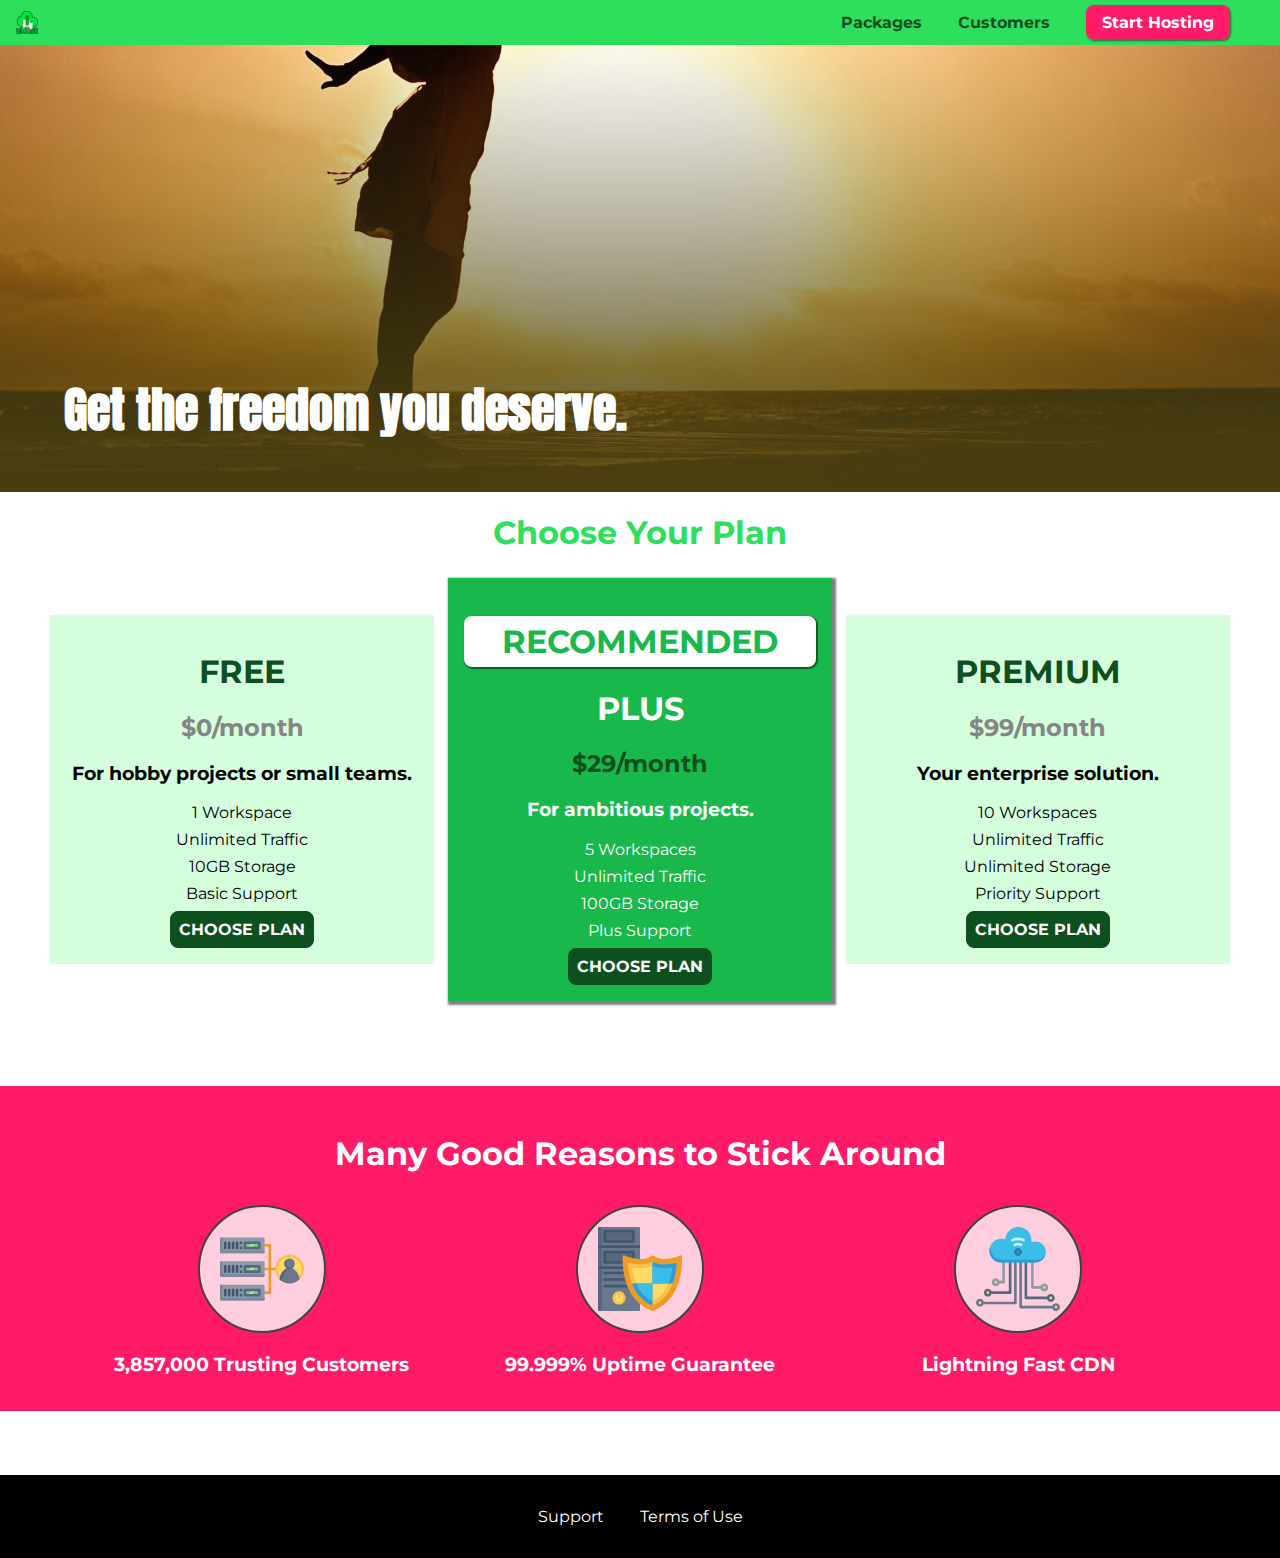
==== commit 2b9d18c4: "Adding responsive abilities" ====
--- a/index.html
+++ b/index.html
@@ -4,6 +4,7 @@
 <head>
     <meta charset="UTF-8">
     <meta http-equiv="X-UA-Compatible" content="ie=edge">
+    <meta name="viewport" content="width=device-width, initial-scale=1.0">
     <title>uHost</title>
     <link rel="shortcut icon" href="favicon.png">
     <link href="https://fonts.googleapis.com/css?family=Anton" rel="stylesheet">
--- a/shared.css
+++ b/shared.css
@@ -19,7 +19,7 @@
 
 .main-header {
     width: 100%;
-    padding: 0.5rem 1rem;
+    padding: 0.2rem 1rem;
     background: #2ddf5c;
     position: fixed;
     top: 0;
@@ -76,6 +76,7 @@
     background: #ff1b68;
     padding: 0.5rem 1rem;
     border-radius: 8px;
+    box-shadow: 1px 1px 2px rgba(0, 0, 0, 0.5);
 }
 
 .main-nav__item--cta a:hover,
@@ -102,9 +103,10 @@
     text-decoration: none;
     font-weight: bold;
     font-size: 1.4rem;
-    height: 1.4rem;
+    height: 2.2rem;
     display: inline-block;
     vertical-align: middle;
+    padding-left: 1.1rem;
 }
 
 .main-header-brand__link img {
@@ -112,7 +114,7 @@
 }
 
 .main-nav{
-    display: inline-block;
+    display: none;
     text-align: right;
     width: calc(100% - 7.6rem);
     vertical-align: middle;
@@ -177,7 +179,7 @@
 
 .main-footer {
     background: #000000;
-    padding: 2rem;
+    padding: 1rem;
     margin-top: 4rem;
 }
 
@@ -186,8 +188,9 @@
 }
 
 .main-footer__link {
-    display: inline-block;
+    display: block;
     margin: 0 1rem;
+    margin: 1rem 0;
     /* width: calc(100% / 2 - 40px); */
 }
 
@@ -203,4 +206,33 @@
 
 .open {
     display: block !important;
+}
+
+@media (min-width: 40rem) {
+    .main-nav {
+        display: inline-block;
+        width: calc(100% - 44px);
+    }
+
+    .toggle-button {
+        display: none;
+    }
+
+    .main-header {
+        padding: 0.7rem 1rem;
+    }
+
+    .main-header-brand__link {
+        height: 1.4rem;
+        padding-left: 0;
+    }
+
+    .main-footer {
+        padding: 2rem;
+    }
+
+    .main-footer__link {
+        display: inline-block;
+        margin: 0 1rem;
+    }
 }--- a/main.css
+++ b/main.css
@@ -1,7 +1,7 @@
 #product-overview {
     background: linear-gradient(to top, rgba(80, 68, 18, 0.9) 10%, transparent), url("images/freedom.jpg") left 10% bottom 70%/cover no-repeat border-box, #ff1b68;
     /* padding: 0.6rem; */
-    height: 50vh;
+    height: 33vh;
     margin-top: 2.6rem;
     position: relative;
 }
@@ -10,8 +10,9 @@
     color: #ffffff;
     font-family: 'Anton', sans-serif;
     position: absolute;
-    bottom: 25%;
-    left: 5%
+    bottom: 3%;
+    left: 5%;
+    font-size: 1.6rem;
 }
 
 .section-title {
@@ -19,26 +20,17 @@
     text-align: center;
 }
 
-.plan-list {
-    width: 80%;
-    margin: auto;
-    text-align: center;
-}
-
 .plan {
     background: #d5ffdc;
     text-align: center;
     padding: 1rem;
-    margin: 0.5rem;
-    display: inline-block;
-    width: 30%;
-    vertical-align: middle;
+    margin: 0.5rem 0;
+    width: 100%;
 }
 
 .plan--highlighted {
     background: #19b84c;
     color: #ffffff;
-    box-shadow: 2px 2px 2px 2px rgba(0, 0, 0, 0.5);
 }
 
 .plan__annotation {
@@ -82,12 +74,6 @@
 
 .key-features__list {
     text-align: center;
-}
-
-.key-feature {
-    display: inline-block;
-    width: 30%;
-    vertical-align: top;
 }
 
 .key-feature_description {
@@ -157,4 +143,52 @@
   .modal__action--negative:active {
     background: #ff5454;
     border-color: #ff5454;
-  }+  }
+
+  @media (min-width: 40rem) {
+    #product-overview {
+        height: 50vh;
+        background-position: 15% 75%;
+    }
+
+    #product-overview h1 {
+        font-size: 3rem;
+    }
+
+    .plan {
+        display: inline-block;
+        width: 30%;
+        vertical-align: middle;
+        margin: 0.3rem;
+        min-width: 12.5rem;
+        max-width: 26rem;
+    }
+
+    .plan-list {
+        text-align: center;
+        margin: auto;
+    }
+
+    .plan--highlighted {
+         box-shadow: 2px 2px 2px 2px rgba(0, 0, 0, 0.5);
+    }
+
+    .key-feature {
+        display: inline-block;
+        width: 30%;
+        vertical-align: top;
+    }
+}
+
+@media (min-width: 40rem) and (max-width: 44rem) {
+    .plan__annotation {
+        font-size: 1.05rem;
+    }
+}
+
+@media (max-width: 39rem) and (max-height: 23rem) {
+    #product-overview {
+        height: 50vh;
+        background-position: 15% 75%;
+    }
+}